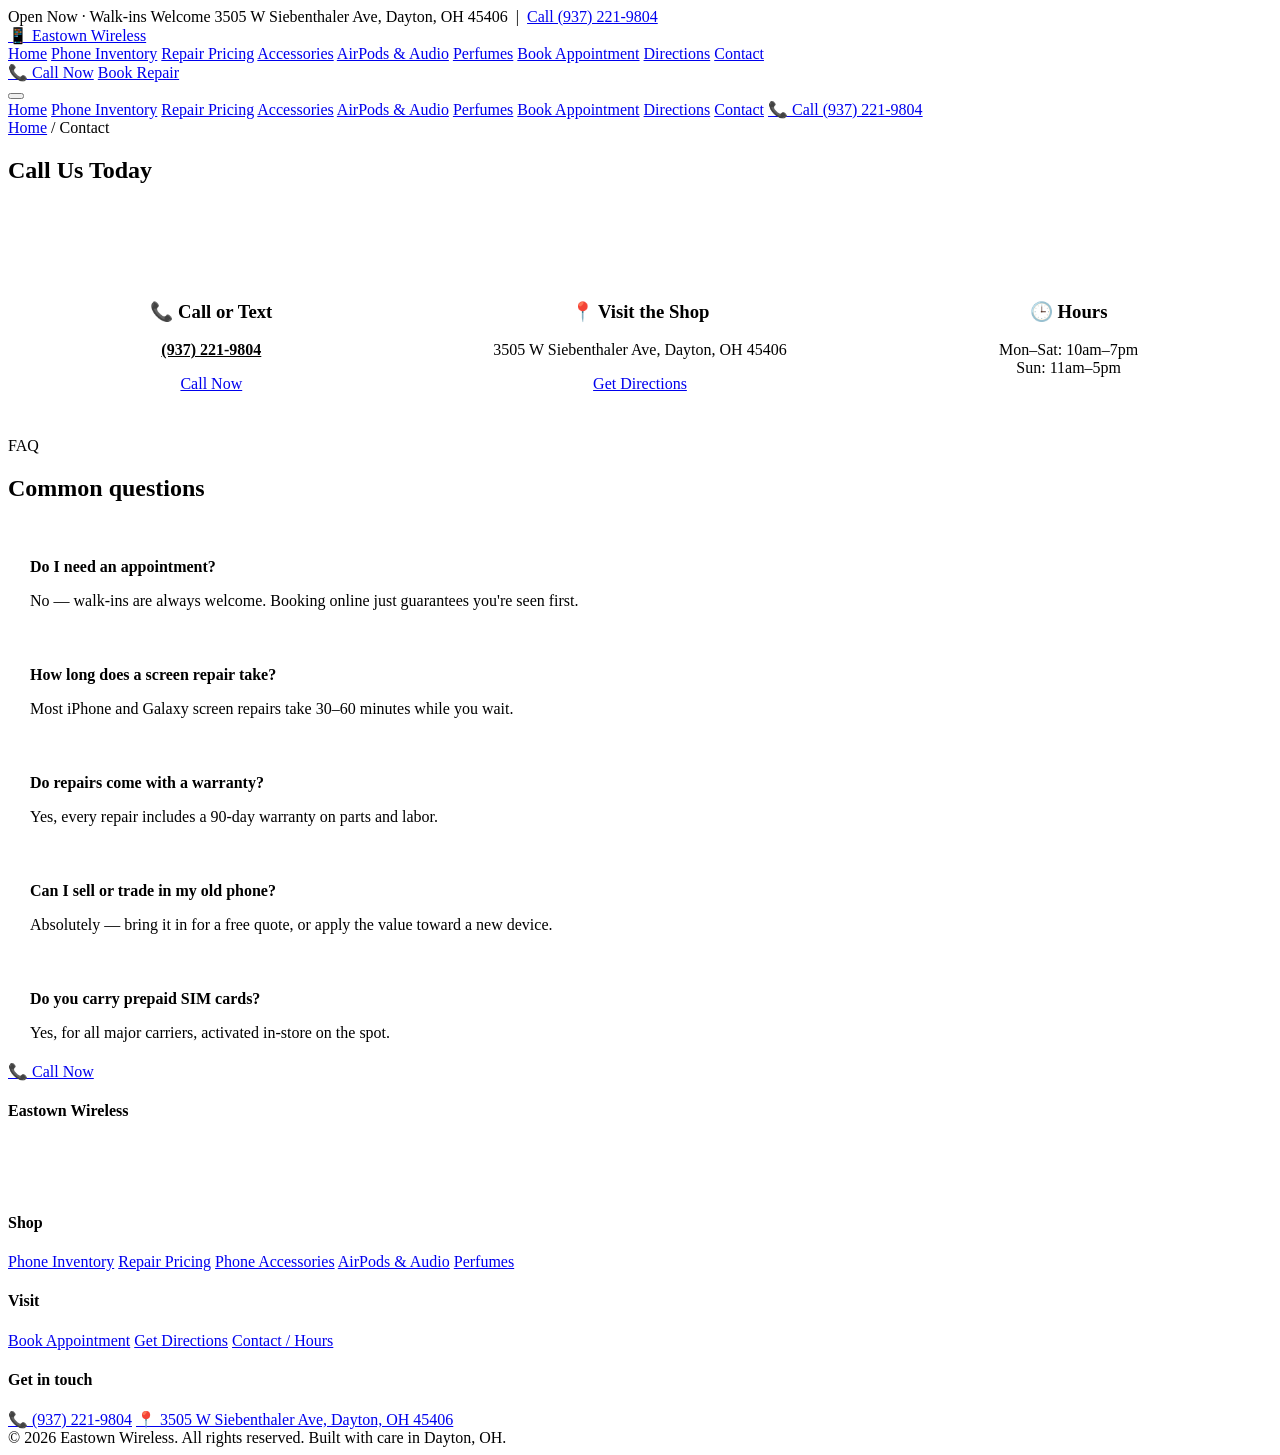
==== contact.html @ 939eaf10 "Add files via upload" ====
<!DOCTYPE html>
<html lang="en">
<head>
<meta charset="UTF-8">
<meta name="viewport" content="width=device-width, initial-scale=1.0">
<title>Contact Us | Eastown Wireless</title>
<meta name="description" content="Contact Eastown Wireless at (937) 221-9804 or visit us at 3505 W Siebenthaler Ave, Dayton, OH 45406.">
<link rel="icon" href="data:image/svg+xml,<svg xmlns=%22http://www.w3.org/2000/svg%22 viewBox=%220 0 100 100%22><rect width=%22100%22 height=%22100%22 rx=%2222%22 fill=%22%230B132B%22/><text x=%2250%22 y=%2265%22 font-size=%2255%22 text-anchor=%22middle%22 fill=%22%23FB5607%22 font-family=%22sans-serif%22>E</text></svg>">
<link rel="preconnect" href="https://fonts.googleapis.com">
<link href="https://fonts.googleapis.com/css2?family=Space+Grotesk:wght@500;600;700&family=Inter:wght@400;500;600;700&display=swap" rel="stylesheet">
<link rel="stylesheet" href="css/style.css">
</head>
<body>
<div class="topbar">
  <div class="wrap">
    <span><span class="pulse-dot"></span>Open Now &middot; Walk-ins Welcome</span>
    <span>3505 W Siebenthaler Ave, Dayton, OH 45406 &nbsp;|&nbsp; <a href="tel:9372219804">Call (937) 221-9804</a></span>
  </div>
</div>
<header class="site-header">
  <div class="wrap nav">
    <a href="index.html" class="brand"><span class="mark">📱</span> Eastown Wireless</a>
    <nav class="nav-links">
      <a href="index.html" class="">Home</a>
      <a href="inventory.html" class="">Phone Inventory</a>
      <a href="repair.html" class="">Repair Pricing</a>
      <a href="accessories.html" class="">Accessories</a>
      <a href="airpods-audio.html" class="">AirPods & Audio</a>
      <a href="perfume.html" class="">Perfumes</a>
      <a href="booking.html" class="">Book Appointment</a>
      <a href="location.html" class="">Directions</a>
      <a href="contact.html" class="active">Contact</a>
    </nav>
    <div class="nav-cta">
      <a href="tel:9372219804" class="btn btn-ghost btn-sm">📞 Call Now</a>
      <a href="booking.html" class="btn btn-primary btn-sm">Book Repair</a>
    </div>
    <button class="burger" aria-label="Menu"><span></span><span></span><span></span></button>
  </div>
  <div class="mobile-panel">
    <a href="index.html">Home</a>
      <a href="inventory.html">Phone Inventory</a>
      <a href="repair.html">Repair Pricing</a>
      <a href="accessories.html">Accessories</a>
      <a href="airpods-audio.html">AirPods & Audio</a>
      <a href="perfume.html">Perfumes</a>
      <a href="booking.html">Book Appointment</a>
      <a href="location.html">Directions</a>
      <a href="contact.html">Contact</a>
    <a href="tel:9372219804" class="btn btn-primary btn-sm">📞 Call (937) 221-9804</a>
  </div>
</header>

<section class="page-hero">
  <div class="wrap">
    <div class="crumb"><a href="index.html">Home</a> / Contact</div>
    <h1>Call Us Today</h1>
    <p style="color:rgba(255,255,255,.75);max-width:560px;">Questions about a repair, our inventory, or anything else? We're happy to help &mdash; call,
    text, or stop by.</p>
  </div>
</section>

<section>
  <div class="wrap" style="display:grid;grid-template-columns:1fr 1fr 1fr;gap:22px;">
    <div class="card reveal" style="padding:26px;text-align:center;">
      <div class="pad" style="padding:0;">
        <h3>📞 Call or Text</h3>
        <p><a href="tel:9372219804" style="color:var(--orange);font-weight:700;">(937) 221-9804</a></p>
        <a href="tel:9372219804" class="btn btn-primary btn-sm" style="margin-top:6px;">Call Now</a>
      </div>
    </div>
    <div class="card reveal" style="padding:26px;text-align:center;">
      <div class="pad" style="padding:0;">
        <h3>📍 Visit the Shop</h3>
        <p>3505 W Siebenthaler Ave, Dayton, OH 45406</p>
        <a href="https://maps.app.goo.gl/ZLLFHzcwj2EnBWVv6" target="_blank" rel="noopener" class="btn btn-dark btn-sm" style="margin-top:6px;">Get Directions</a>
      </div>
    </div>
    <div class="card reveal" style="padding:26px;text-align:center;">
      <div class="pad" style="padding:0;">
        <h3>🕒 Hours</h3>
        <p>Mon&ndash;Sat: 10am&ndash;7pm<br>Sun: 11am&ndash;5pm</p>
        <a href="booking.html" class="btn btn-ghost btn-sm" style="margin-top:6px;background:var(--navy);color:#fff;">Book Online</a>
      </div>
    </div>
  </div>
</section>

<section class="alt">
  <div class="wrap">
    <div class="section-head reveal">
      <span class="eyebrow">FAQ</span>
      <h2>Common questions</h2>
    </div>
    <div class="grid grid-2">
      <div class="card reveal" style="padding:20px 22px;">
      <div class="pad" style="padding:0;"><h3 style="font-size:1rem;">Do I need an appointment?</h3><p style="margin-bottom:0;">No &mdash; walk-ins are always welcome. Booking online just guarantees you're seen first.</p></div>
    </div><div class="card reveal" style="padding:20px 22px;">
      <div class="pad" style="padding:0;"><h3 style="font-size:1rem;">How long does a screen repair take?</h3><p style="margin-bottom:0;">Most iPhone and Galaxy screen repairs take 30&ndash;60 minutes while you wait.</p></div>
    </div><div class="card reveal" style="padding:20px 22px;">
      <div class="pad" style="padding:0;"><h3 style="font-size:1rem;">Do repairs come with a warranty?</h3><p style="margin-bottom:0;">Yes, every repair includes a 90-day warranty on parts and labor.</p></div>
    </div><div class="card reveal" style="padding:20px 22px;">
      <div class="pad" style="padding:0;"><h3 style="font-size:1rem;">Can I sell or trade in my old phone?</h3><p style="margin-bottom:0;">Absolutely &mdash; bring it in for a free quote, or apply the value toward a new device.</p></div>
    </div><div class="card reveal" style="padding:20px 22px;">
      <div class="pad" style="padding:0;"><h3 style="font-size:1rem;">Do you carry prepaid SIM cards?</h3><p style="margin-bottom:0;">Yes, for all major carriers, activated in-store on the spot.</p></div>
    </div>
    </div>
  </div>
</section>

<a href="tel:9372219804" class="sticky-call">📞 Call Now</a>

<footer>
  <div class="wrap">
    <div class="foot-grid">
      <div>
        <h4>Eastown Wireless</h4>
        <p style="font-size:.88rem;color:rgba(255,255,255,.65);max-width:280px;">
          Dayton's go-to shop for phone repair, new &amp; pre-owned devices, and the
          accessories you actually need &mdash; fast, honest, and local.
        </p>
      </div>
      <div>
        <h4>Shop</h4>
        <a href="inventory.html">Phone Inventory</a>
        <a href="repair.html">Repair Pricing</a>
        <a href="accessories.html">Phone Accessories</a>
        <a href="airpods-audio.html">AirPods &amp; Audio</a>
        <a href="perfume.html">Perfumes</a>
      </div>
      <div>
        <h4>Visit</h4>
        <a href="booking.html">Book Appointment</a>
        <a href="location.html">Get Directions</a>
        <a href="contact.html">Contact / Hours</a>
      </div>
      <div>
        <h4>Get in touch</h4>
        <a href="tel:9372219804">📞 (937) 221-9804</a>
        <a href="https://maps.app.goo.gl/ZLLFHzcwj2EnBWVv6" target="_blank" rel="noopener">📍 3505 W Siebenthaler Ave, Dayton, OH 45406</a>
      </div>
    </div>
    <div class="foot-bottom">
      <span>&copy; 2026 Eastown Wireless. All rights reserved.</span>
      <span>Built with care in Dayton, OH.</span>
    </div>
  </div>
</footer>
<script src="js/main.js"></script>
</body>
</html>
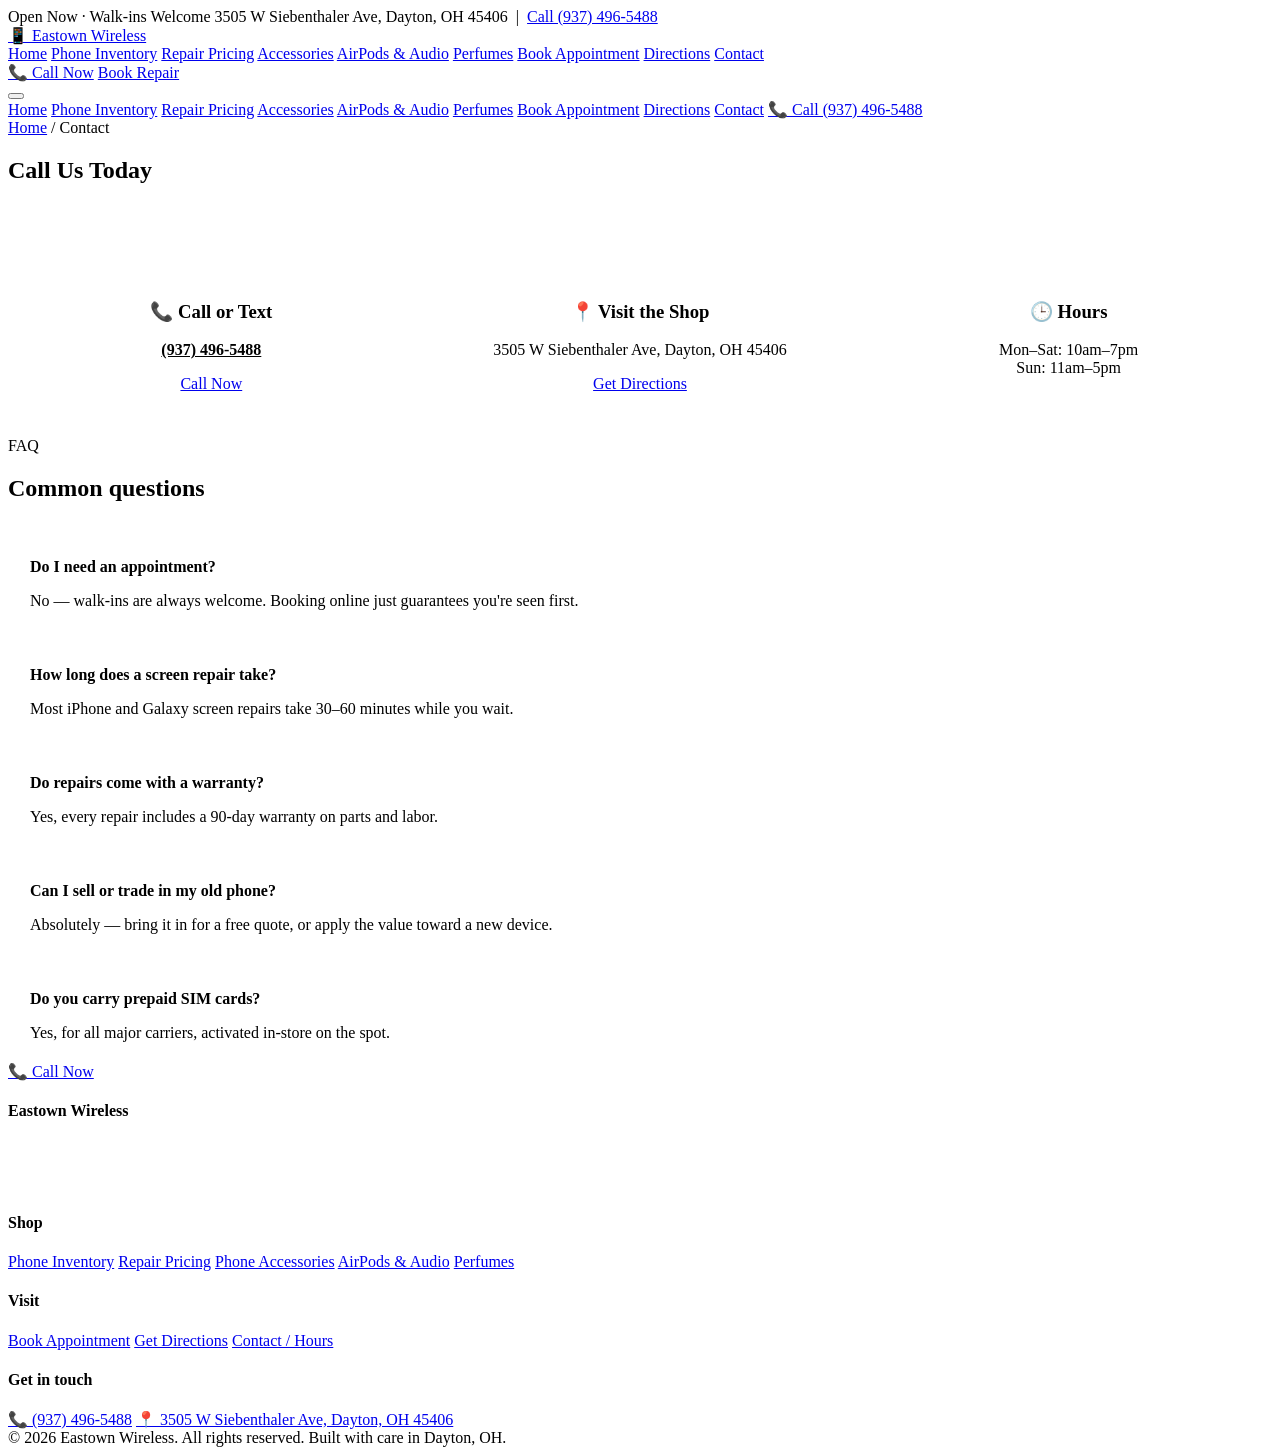
==== commit 291d3b38: "Update contact.html" ====
--- a/contact.html
+++ b/contact.html
@@ -14,7 +14,7 @@
 <div class="topbar">
   <div class="wrap">
     <span><span class="pulse-dot"></span>Open Now &middot; Walk-ins Welcome</span>
-    <span>3505 W Siebenthaler Ave, Dayton, OH 45406 &nbsp;|&nbsp; <a href="tel:9372219804">Call (937) 221-9804</a></span>
+    <span>3505 W Siebenthaler Ave, Dayton, OH 45406 &nbsp;|&nbsp; <a href="tel:9374965488">Call (937) 496-5488</a></span>
   </div>
 </div>
 <header class="site-header">
@@ -32,7 +32,7 @@
       <a href="contact.html" class="active">Contact</a>
     </nav>
     <div class="nav-cta">
-      <a href="tel:9372219804" class="btn btn-ghost btn-sm">📞 Call Now</a>
+      <a href="tel:9374965488" class="btn btn-ghost btn-sm">📞 Call Now</a>
       <a href="booking.html" class="btn btn-primary btn-sm">Book Repair</a>
     </div>
     <button class="burger" aria-label="Menu"><span></span><span></span><span></span></button>
@@ -47,7 +47,7 @@
       <a href="booking.html">Book Appointment</a>
       <a href="location.html">Directions</a>
       <a href="contact.html">Contact</a>
-    <a href="tel:9372219804" class="btn btn-primary btn-sm">📞 Call (937) 221-9804</a>
+    <a href="tel:9374965488" class="btn btn-primary btn-sm">📞 Call (937) 496-5488</a>
   </div>
 </header>
 
@@ -65,7 +65,7 @@
     <div class="card reveal" style="padding:26px;text-align:center;">
       <div class="pad" style="padding:0;">
         <h3>📞 Call or Text</h3>
-        <p><a href="tel:9372219804" style="color:var(--orange);font-weight:700;">(937) 221-9804</a></p>
+        <p><a href="tel:9374965488" style="color:var(--orange);font-weight:700;">(937) 496-5488</a></p>
         <a href="tel:9372219804" class="btn btn-primary btn-sm" style="margin-top:6px;">Call Now</a>
       </div>
     </div>
@@ -108,7 +108,7 @@
   </div>
 </section>
 
-<a href="tel:9372219804" class="sticky-call">📞 Call Now</a>
+<a href="tel:9374965488" class="sticky-call">📞 Call Now</a>
 
 <footer>
   <div class="wrap">
@@ -136,7 +136,7 @@
       </div>
       <div>
         <h4>Get in touch</h4>
-        <a href="tel:9372219804">📞 (937) 221-9804</a>
+        <a href="tel:9374965488">📞 (937) 496-5488</a>
         <a href="https://maps.app.goo.gl/ZLLFHzcwj2EnBWVv6" target="_blank" rel="noopener">📍 3505 W Siebenthaler Ave, Dayton, OH 45406</a>
       </div>
     </div>
@@ -148,4 +148,4 @@
 </footer>
 <script src="js/main.js"></script>
 </body>
-</html>+</html>
